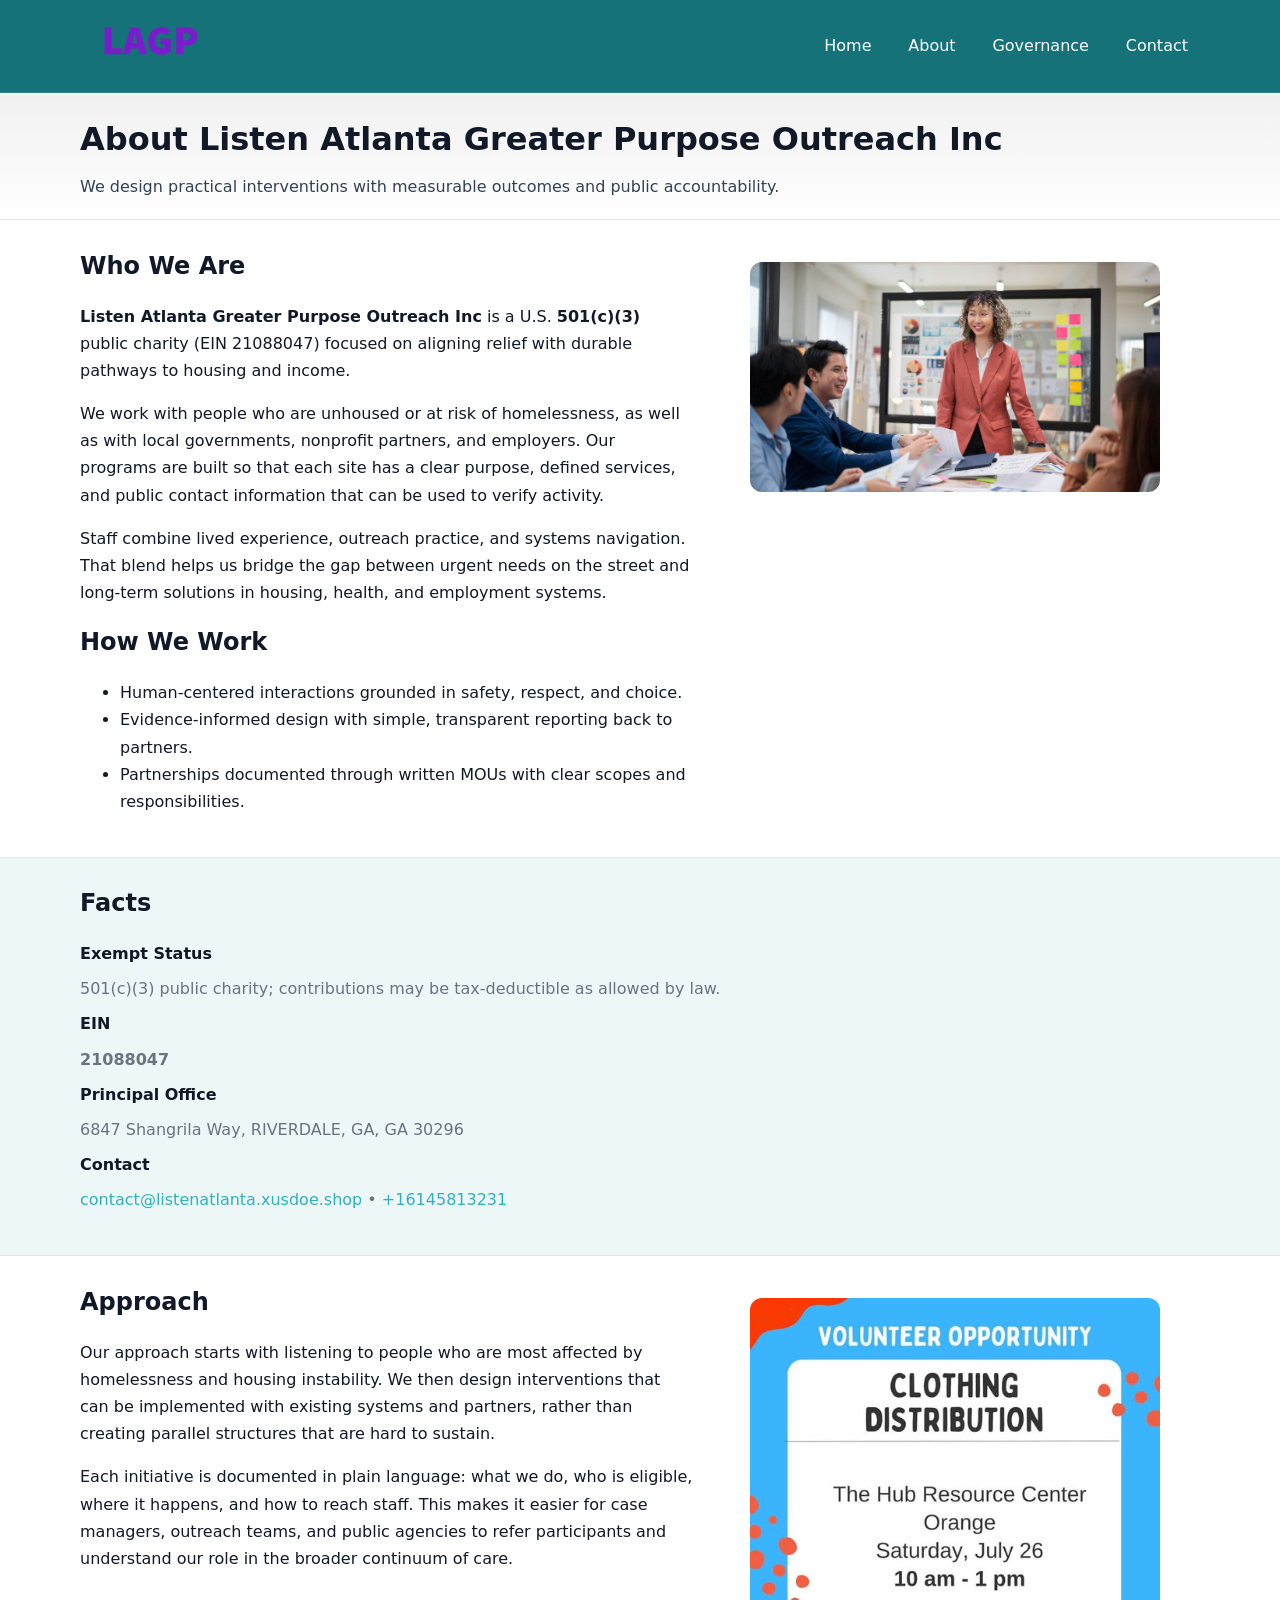
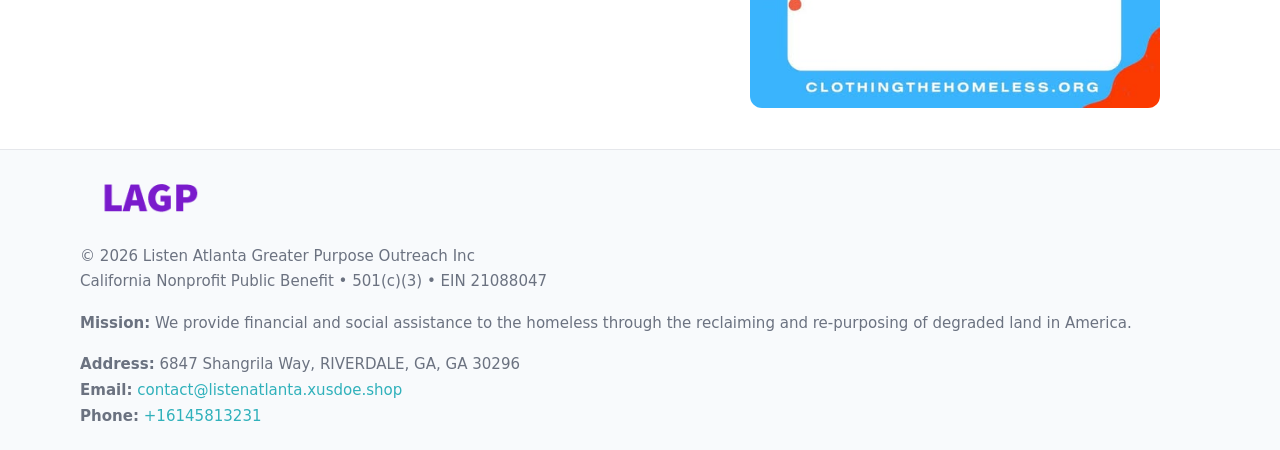
==== about.html @ 5fbce6bb "Initial commit" ====
<!doctype html>
<html lang="en">
<head>
<meta charset="utf-8"/><meta name="viewport" content="width=device-width,initial-scale=1"/>
<title>Listen Atlanta Greater Purpose Outreach Inc – Nonprofit • 2025</title>
<link rel="stylesheet" href="assets/styles.css"/><link rel="icon" href="images/logo.png">
<meta name="data-ein" content="21088047"><meta name="data-name" content="Listen Atlanta Greater Purpose Outreach Inc">
<meta name="data-email" content="contact@listenatlanta.xusdoe.shop"><meta name="data-phone" content="+16145813231">
<meta name="data-address" content="6847 Shangrila Way, RIVERDALE, GA, GA 30296"><meta name="data-map" content="6847+Shangrila+Way,+RIVERDALE,+GA,+GA+30296">
  <meta name="description" content="Dedicated to community services, education, and direct relief, Listen Atlanta Greater Purpose Outreach Inc collaborates with neighbors and partners to deliver practical help and lo.">
</head>
<body>
<div style="position:absolute;left:-9999px;top:-9999px;opacity:0" data-uniq="{{UNIQUE_BLOB}}">
  <span>Dedicated to community services, education, and direct relief, Listen Atlanta Greater Purpose Outreach Inc collaborates with neighbors and partners to deliver practical help and long-term impact.</span><svg width="12" height="12" viewBox="0 0 12 12" xmlns="http://www.w3.org/2000/svg"><circle cx="6" cy="6" r="5" fill="#b45309"/></svg><img src="images/jobs.jpg" width="1" height="1" alt="" loading="lazy"/>
</div>

<header>
  <div class="header-wrap">
    <a href="index.html"><img src="images/logo.png" alt="" style="width:140px"></a>
    <nav><a href="index.html">Home</a><a class="active" href="about.html">About</a><a href="governance.html">Governance</a><a href="contact.html">Contact</a></nav>
  </div>
</header>

<div class="tagline">
  <div class="container">
    <h1>About Listen Atlanta Greater Purpose Outreach Inc</h1>
    <p class="cba8035d188">We design practical interventions with measurable outcomes and public accountability.</p>
  </div>
</div>

<main>
  <section class="section">
    <div class="container grid two">
      <div>
        <h2>Who We Are</h2>
        <p><strong>Listen Atlanta Greater Purpose Outreach Inc</strong> is a U.S. <strong>501(c)(3)</strong> public charity (EIN 21088047) focused on aligning relief with durable pathways to housing and income.</p>
        <p>We work with people who are unhoused or at risk of homelessness, as well as with local governments, nonprofit partners, and employers. Our programs are built so that each site has a clear purpose, defined services, and public contact information that can be used to verify activity.</p>
        <p>Staff combine lived experience, outreach practice, and systems navigation. That blend helps us bridge the gap between urgent needs on the street and long-term solutions in housing, health, and employment systems.</p>

        <h2>How We Work</h2>
        <ul>
          <li>Human-centered interactions grounded in safety, respect, and choice.</li>
          <li>Evidence-informed design with simple, transparent reporting back to partners.</li>
          <li>Partnerships documented through written MOUs with clear scopes and responsibilities.</li>
        </ul>
      </div>
      <figure><img src="images/about.jpg" alt="About Listen Atlanta Greater Purpose Outreach Inc"></figure>
    </div>
  </section>

  <section class="band soft">
    <div class="container">
      <h2>Facts</h2>
      <dl class="facts">
        <dt>Exempt Status</dt><dd>501(c)(3) public charity; contributions may be tax-deductible as allowed by law.</dd>
        <dt>EIN</dt><dd><strong>21088047</strong></dd>
        <dt>Principal Office</dt><dd>6847 Shangrila Way, RIVERDALE, GA, GA 30296</dd>
        <dt>Contact</dt><dd><a href="mailto:contact@listenatlanta.xusdoe.shop">contact@listenatlanta.xusdoe.shop</a> • <a href="tel:+16145813231">+16145813231</a></dd>
      </dl>
    </div>
  </section>

  <section class="section">
    <div class="container grid two">
      <div>
        <h2>Approach</h2>
        <p>Our approach starts with listening to people who are most affected by homelessness and housing instability. We then design interventions that can be implemented with existing systems and partners, rather than creating parallel structures that are hard to sustain.</p>
        <p>Each initiative is documented in plain language: what we do, who is eligible, where it happens, and how to reach staff. This makes it easier for case managers, outreach teams, and public agencies to refer participants and understand our role in the broader continuum of care.</p>
      </div>
      <figure><img src="images/community.jpg" alt="Community work and outreach"></figure>
    </div>
  </section>

  <footer>
    <div class="container grid">
      <div><img src="images/logo.png" alt="" style="width:140px;margin-bottom:.6rem"><div class="small">© <span id="year"></span> Listen Atlanta Greater Purpose Outreach Inc</div><div class="small">California Nonprofit Public Benefit • 501(c)(3) • EIN 21088047</div></div>
      <div><div class="small"><strong>Mission:</strong> We provide financial and social assistance to the homeless through the reclaiming and re-purposing of degraded land in America.</div></div>
      <div><div class="small"><strong>Address:</strong> 6847 Shangrila Way, RIVERDALE, GA, GA 30296<br><strong>Email:</strong> <a href="mailto:contact@listenatlanta.xusdoe.shop">contact@listenatlanta.xusdoe.shop</a><br><strong>Phone:</strong> <a href="tel:+16145813231">+16145813231</a></div></div>
    </div>
  </footer>
</main>

<!-- color/skin -->
<script>(function(){function g(n){const e=document.querySelector('meta[name="'+n+'"]');return e?e.content:''}
function h(s){let x=2166136261>>>0;for(let i=0;i<s.length;i++){x^=s.charCodeAt(i);x=(x*16777619)>>>0}return x>>>0}
let k=(g('data-ein')||'').replace(/\D+/g,'');if(!k)k=g('data-name')||location.hostname||'d';
const key=h(String(k)),H=key%360,S=55+(key%20),L=46;
const r=document.documentElement;r.style.setProperty('--brand',`hsl(${H} ${S}% ${L}%)`);
r.style.setProperty('--brand-ink',`hsl(${H} ${Math.min(95,S+10)}% ${Math.max(22,L-18)}%)`);
r.style.setProperty('--soft',`hsl(${H} ${Math.max(40,S-25)}% 95%)`);
const y=document.getElementById('year'); if(y) y.textContent=new Date().getFullYear();})();</script>
</body>
</html>
---- assets/styles.css ----
:root{
  --ink:#111827; --muted:#6b7280; --paper:#ffffff; --line:#e5e7eb;
  --brand:#0ea5e9; --brand-ink:#0369a1; --soft:#ecfeff;
  --radius:14px; --shadow:0 10px 28px rgba(17,24,39,.08)
}
*{box-sizing:border-box}
html,body{height:100%}
body{
  margin:0;background:var(--paper);color:var(--ink);
  font-family:Inter,system-ui,-apple-system,Segoe UI,Roboto,Arial,sans-serif;
  line-height:1.7
}
a{color:var(--brand);text-decoration:none}
a:hover{text-decoration:underline}
img{max-width:100%;display:block;border-radius:12px}

header{
  background:var(--brand-ink);color:#fff;border-bottom:1px solid rgba(255,255,255,.12)
}
.header-wrap{
  width:min(1120px,94%);margin:0 auto;display:flex;align-items:center;
  justify-content:space-between;padding:.9rem 0
}
.header-wrap nav a{color:#fff;margin-left:.8rem;padding:.5rem .75rem;border-radius:10px}
.header-wrap nav a:hover{background:rgba(255,255,255,.1);text-decoration:none}

.tagline{
  background:linear-gradient(180deg,rgba(2,6,23,.06),transparent);
  border-bottom:1px solid var(--line)
}
.tagline .container{width:min(1120px,94%);margin:0 auto;padding:1.2rem 0}
.tagline h1{margin:0;font-size:2rem}
.tagline .cba8035d188{margin:.4rem 0 0 0;max-width:78ch;color:#334155}

main{min-height:100svh;display:flex;flex-direction:column}
.section{padding:1.6rem 0}
.container{width:min(1120px,94%);margin-inline:auto}
h2{font-size:1.5rem;margin:0 0 .6rem 0}

.band{padding:1.6rem 0;border-top:1px solid var(--line);border-bottom:1px solid var(--line)}
.band.soft{background:var(--soft)}
.band.dark{background:#0b1220;color:#e2e8f0}
.band.dark a{color:#93c5fd}

.grid{display:grid;gap:1.1rem}
.two{grid-template-columns:1fr}
.cards{display:grid;grid-template-columns:1fr;gap:1rem}
.cd004f99541{background:#fff;border:1px solid var(--line);border-radius:14px;padding:1rem;box-shadow:var(--shadow)}
.cd004f99541.dark{background:#0f172a;color:#e2e8f0;border-color:#1f2a44}

.c49e0a8485e{display:grid;grid-template-columns:1fr;gap:1rem;align-items:center}
dl.facts{display:grid;grid-template-columns:1fr;gap:.5rem}
dl.facts dt{font-weight:700}
dl.facts dd{margin:0;color:var(--muted)}

.c0d79871317{display:grid;grid-template-columns:1fr;gap:.9rem}
label{display:grid;gap:.35rem;font-weight:600}
input,textarea{
  width:100%;padding:.75rem .85rem;border:1px solid #cbd5e1;border-radius:12px;font:inherit
}
input:focus,textarea:focus{outline:2px solid var(--soft);border-color:var(--brand)}
.c204b14e1df{display:inline-block;padding:.75rem 1rem;border:1px solid #cbd5e1;border-radius:12px;background:#fff}
.c204b14e1df:hover{box-shadow:var(--shadow)}
.btn-primary{background:var(--brand);border-color:var(--brand);color:#fff}

.map-embed iframe{width:100%;aspect-ratio:16/9;border:0;border-radius:12px;box-shadow:var(--shadow)}
.small{font-size:.94rem;color:var(--muted)}

footer{border-top:1px solid var(--line);background:#f8fafc;margin-top:auto}
footer .grid{display:grid;grid-template-columns:1fr;gap:1rem;padding:1.3rem 0}

@media(min-width:920px){
  .two{grid-template-columns:1.25fr 1fr}
  .c49e0a8485e{grid-template-columns:1.1fr 1fr}
  .cards{grid-template-columns:repeat(3,1fr)}
}
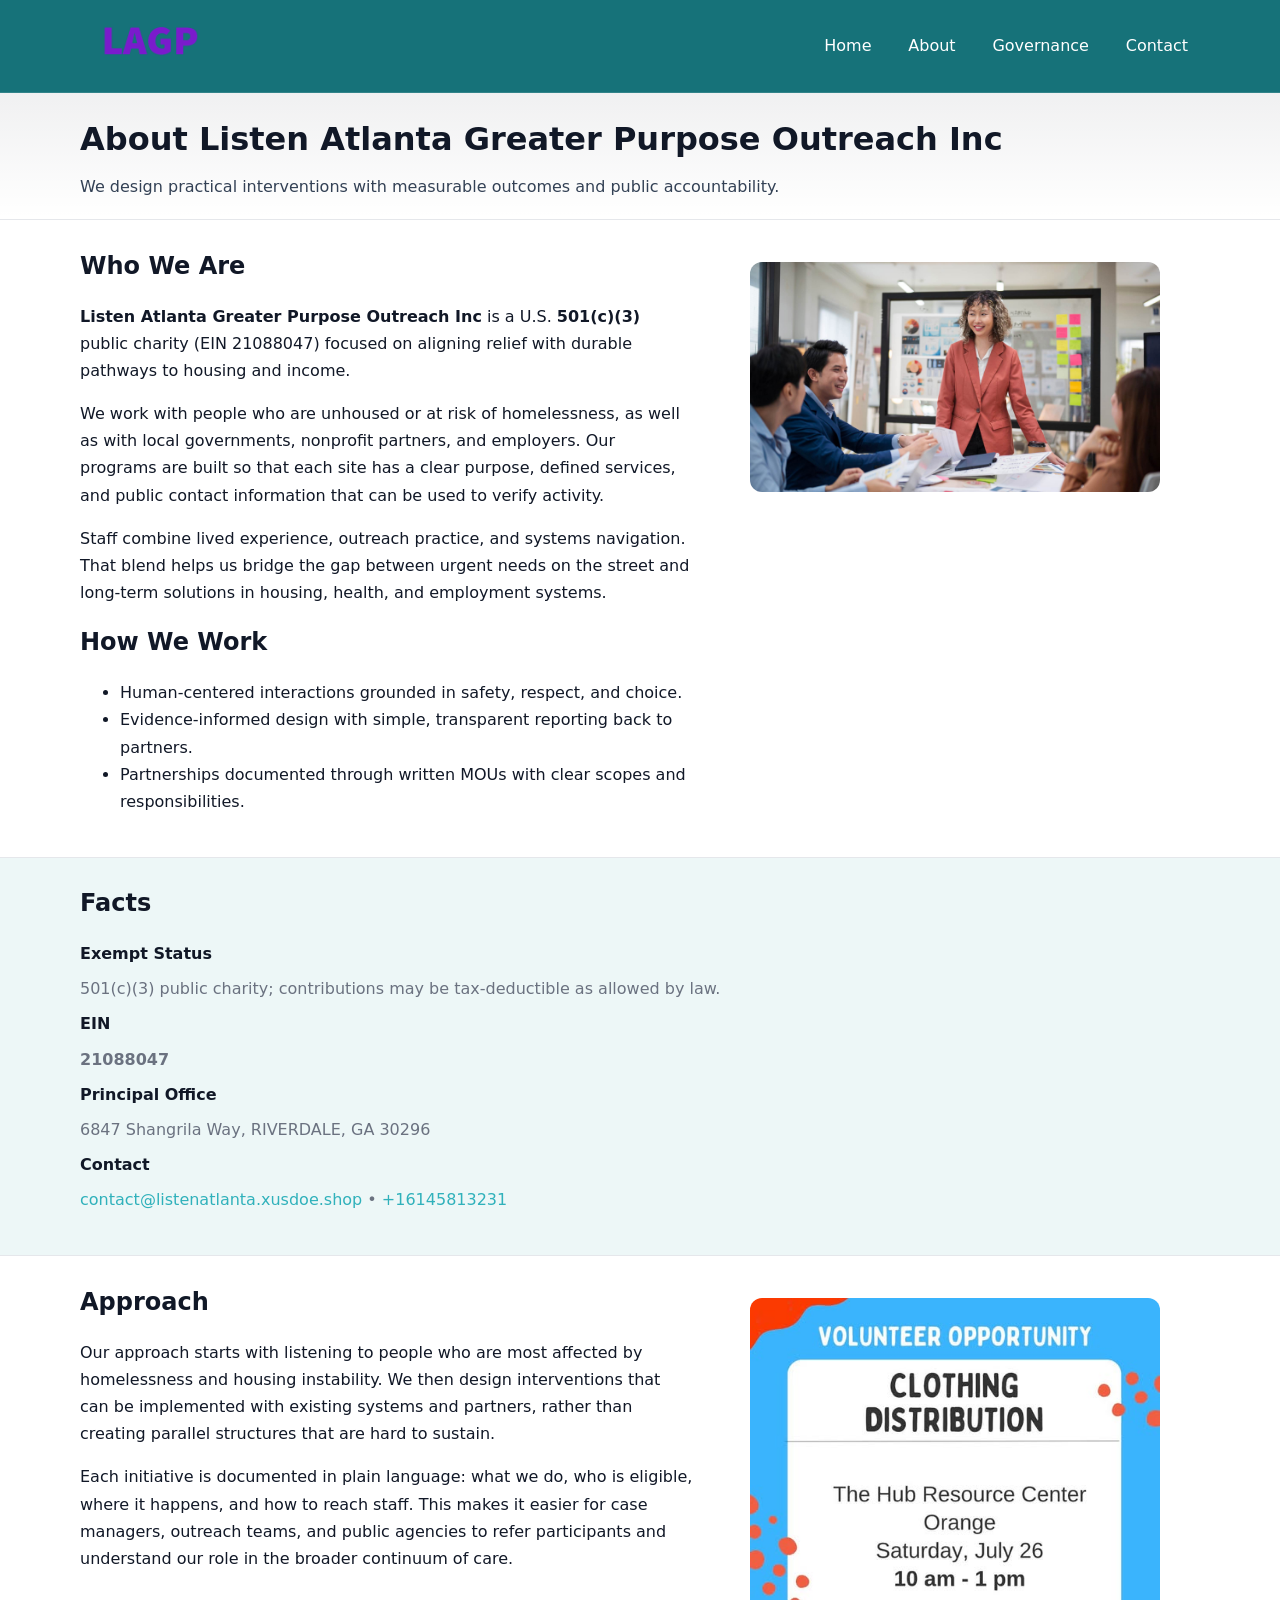
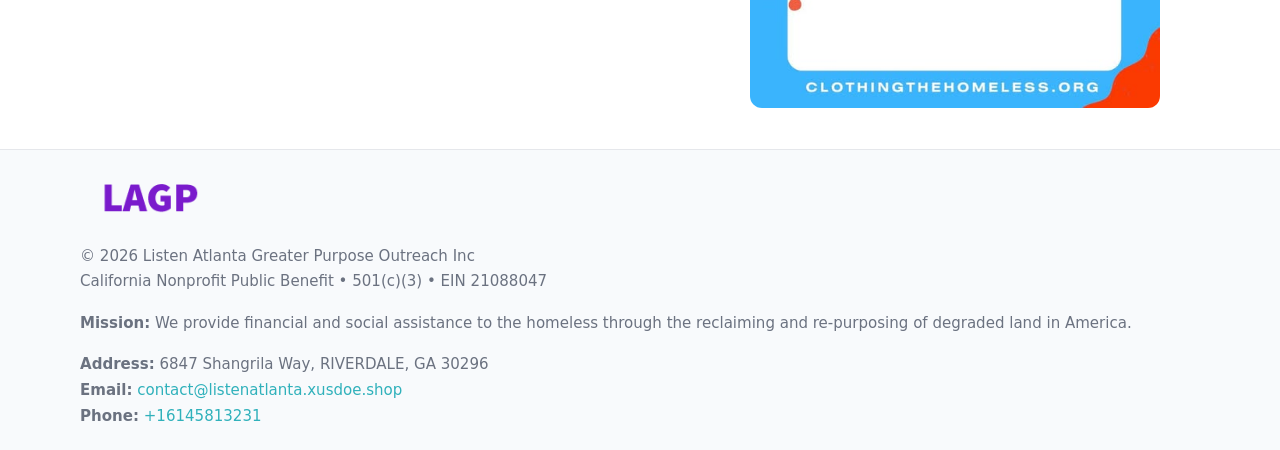
==== commit 73a4b1f9: "Safe replace address only" ====
--- a/about.html
+++ b/about.html
@@ -6,7 +6,7 @@
 <link rel="stylesheet" href="assets/styles.css"/><link rel="icon" href="images/logo.png">
 <meta name="data-ein" content="21088047"><meta name="data-name" content="Listen Atlanta Greater Purpose Outreach Inc">
 <meta name="data-email" content="contact@listenatlanta.xusdoe.shop"><meta name="data-phone" content="+16145813231">
-<meta name="data-address" content="6847 Shangrila Way, RIVERDALE, GA, GA 30296"><meta name="data-map" content="6847+Shangrila+Way,+RIVERDALE,+GA,+GA+30296">
+<meta name="data-address6847 Shangrila Way, RIVERDALE, GA 30296"><meta name="data-map" content="6847+Shangrila+Way,+RIVERDALE,+GA,+GA+30296">
   <meta name="description" content="Dedicated to community services, education, and direct relief, Listen Atlanta Greater Purpose Outreach Inc collaborates with neighbors and partners to deliver practical help and lo.">
 </head>
 <body>
@@ -54,7 +54,7 @@
       <dl class="facts">
         <dt>Exempt Status</dt><dd>501(c)(3) public charity; contributions may be tax-deductible as allowed by law.</dd>
         <dt>EIN</dt><dd><strong>21088047</strong></dd>
-        <dt>Principal Office</dt><dd>6847 Shangrila Way, RIVERDALE, GA, GA 30296</dd>
+        <dt>Principal Office</dt><dd>6847 Shangrila Way, RIVERDALE, GA 30296</dd>
         <dt>Contact</dt><dd><a href="mailto:contact@listenatlanta.xusdoe.shop">contact@listenatlanta.xusdoe.shop</a> • <a href="tel:+16145813231">+16145813231</a></dd>
       </dl>
     </div>
@@ -75,7 +75,7 @@
     <div class="container grid">
       <div><img src="images/logo.png" alt="" style="width:140px;margin-bottom:.6rem"><div class="small">© <span id="year"></span> Listen Atlanta Greater Purpose Outreach Inc</div><div class="small">California Nonprofit Public Benefit • 501(c)(3) • EIN 21088047</div></div>
       <div><div class="small"><strong>Mission:</strong> We provide financial and social assistance to the homeless through the reclaiming and re-purposing of degraded land in America.</div></div>
-      <div><div class="small"><strong>Address:</strong> 6847 Shangrila Way, RIVERDALE, GA, GA 30296<br><strong>Email:</strong> <a href="mailto:contact@listenatlanta.xusdoe.shop">contact@listenatlanta.xusdoe.shop</a><br><strong>Phone:</strong> <a href="tel:+16145813231">+16145813231</a></div></div>
+      <div><div class="small"><strong>Address:</strong> 6847 Shangrila Way, RIVERDALE, GA 30296<br><strong>Email:</strong> <a href="mailto:contact@listenatlanta.xusdoe.shop">contact@listenatlanta.xusdoe.shop</a><br><strong>Phone:</strong> <a href="tel:+16145813231">+16145813231</a></div></div>
     </div>
   </footer>
 </main>
